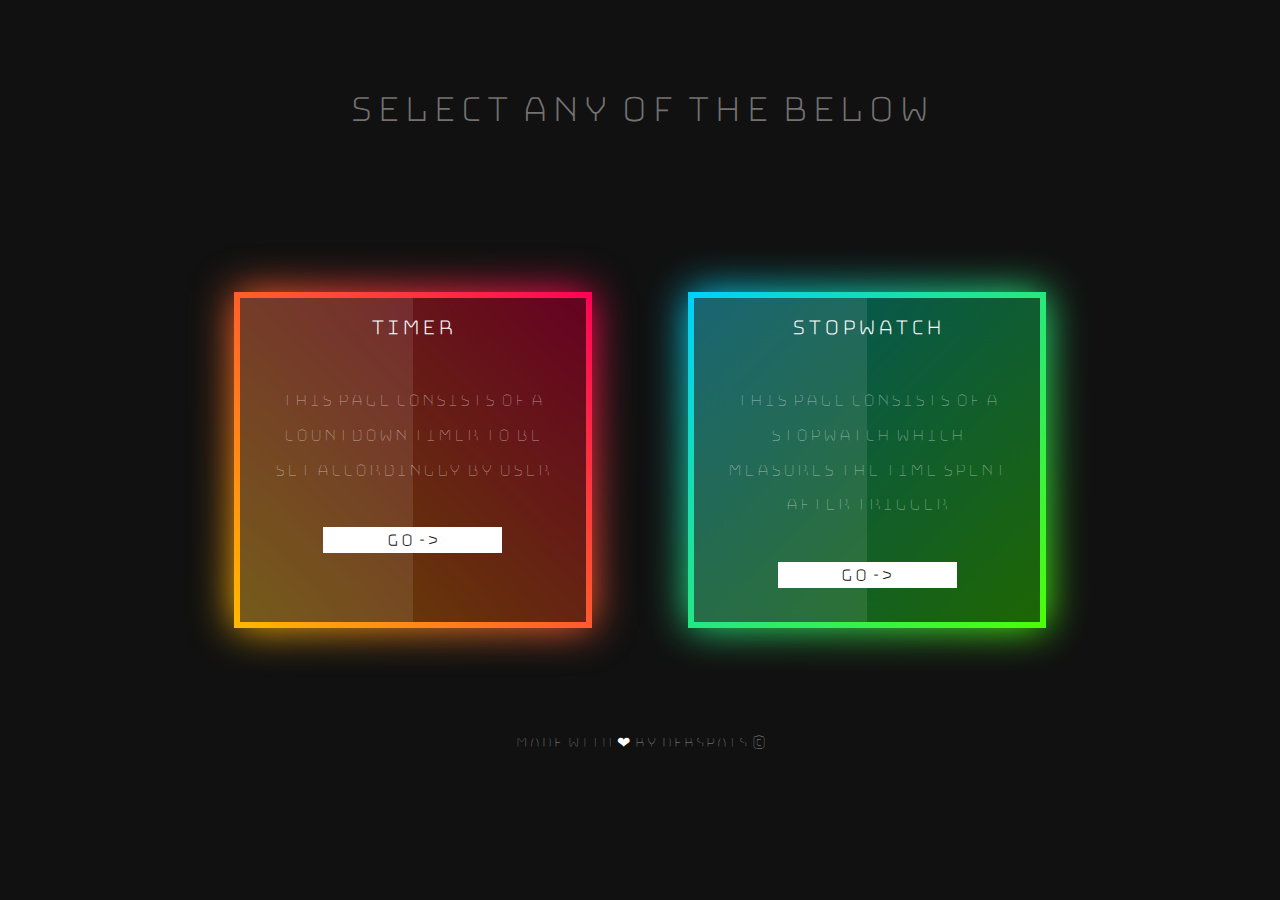
==== index.html @ 68f99aaa "Home Page Done" ====
<!DOCTYPE html>
<html lang="en">
<head>
    <meta charset="UTF-8">
    <meta http-equiv="X-UA-Compatible" content="IE=edge">
    <meta name="viewport" content="width=device-width, initial-scale=1.0">
    <title>Timer-Stopwatch</title>
    <link rel="stylesheet" href="style.css">
</head>
<body>
    <div class="parent">
        <div class="header">
            <h1>Select Any Of The Below</h1>
        </div>
        <div class="cont">
            <div class="box">
                <span>
                </span>
                <div class="content">
                    <h2>Timer</h2>
                    <p>This Page COnsists Of A Countdown Timer To Be Set Accordingly By User</p>
                    <a href="timer.html">Go -></a>
                </div>
            </div>
            <div class="box">
                <span>
                </span>
                <div class="content">
                    <h2>Stopwatch</h2>
                    <p>This Page COnsists Of A Stopwatch Which Measures The TIme Spent After Trigger</p>
                    <a href="stopwatch.html">Go -></a>
                </div>
            </div>
        </div>
        <div class="credits">Made With ❤ By DebsPats ©</div>
    </div>
</body>
</html>
---- style.css ----
@import url('https://fonts.googleapis.com/css2?family=Bungee+Hairline&display=swap');

::selection{
    background-color: rgba(255, 255, 255, 0.2);
    color: #ffffff;
} 

*{
    margin: 0;
    padding: 0;
    box-sizing: border-box;
    font-family: 'Bungee Hairline', cursive;
}

body{
    width: 100%;
    min-height: 100vh;
    background-color: #111;
}

.parent{
    display: flex;
    justify-content: center;
    align-items: center;
    flex-direction: column;
}

.header{
    margin-top: 3em;
    color: rgb(117, 113, 113);
    font-size: 1.3em;
    padding: 20px;
    text-align: center;
}

.cont{
    margin-top: 6rem;
    position: relative;
    display: flex;
    gap: 6rem;
    justify-content: center;
    align-content: center;
    padding: 40px;
    flex-wrap: wrap;
}

.box{
    position: relative;
    min-width: 250px;
    width: 40%;
    max-width: 400px;
    background-color: #111;
}

.box:hover{
    transform: translateY(-20px);
}

.box::before{
    content: "";
    position: absolute;
    top: 0;
    left: 0;
    width: 100%;
    height: 100%;
    background: linear-gradient(45deg,#ffbc00,#ff0058);
}

.box::after{
    content: "";
    position: absolute;
    top: 0;
    left: 0;
    width: 100%;
    height: 100%;
    background: linear-gradient(45deg,#ffbc00,#ff0058);
    filter: blur(20px);
}

.box:nth-child(2)::before,
.box:nth-child(2)::after{
    background: linear-gradient(315deg,#4dff03,#00d0ff);
}

.box span{
    position: absolute;
    top: 6px;
    bottom: 6px;
    right: 6px;
    left: 6px;
    background: rgba(0,0,0,0.6);
    z-index: 2;
}

.box span::before{
    content: '';
    position: absolute;
    top: 0;
    left: 0;
    width: 50%;
    height: 100%;
    background: rgba(255,255,255,0.1);

}

.content{
    position: relative;
    z-index: 10;
    padding: 20px 30px;
    color: white;
    display: flex;
    flex-direction: column;
    gap: 40px;
}

.content h2{
    font-size: 1.5em;
    text-align: center;
}

.content p{
    font-size: 1.2em;
    line-height: 1.8em;
    font-weight:500;
    text-align: center;
}

.content a{
    width: 60%;
    margin-left: 20%;
    color: #111;
    font-weight: bold;
    font-size: 1.2em;
    text-decoration: none;
    background: #fff;
    text-align: center;
    margin-bottom: 20px;
}






.credits{
    color: white;
    text-align: center;
    margin-top: 4rem;
    bottom: 0;
    right: 10%;
    left: 10%;
    padding-bottom: 2rem;
    
}
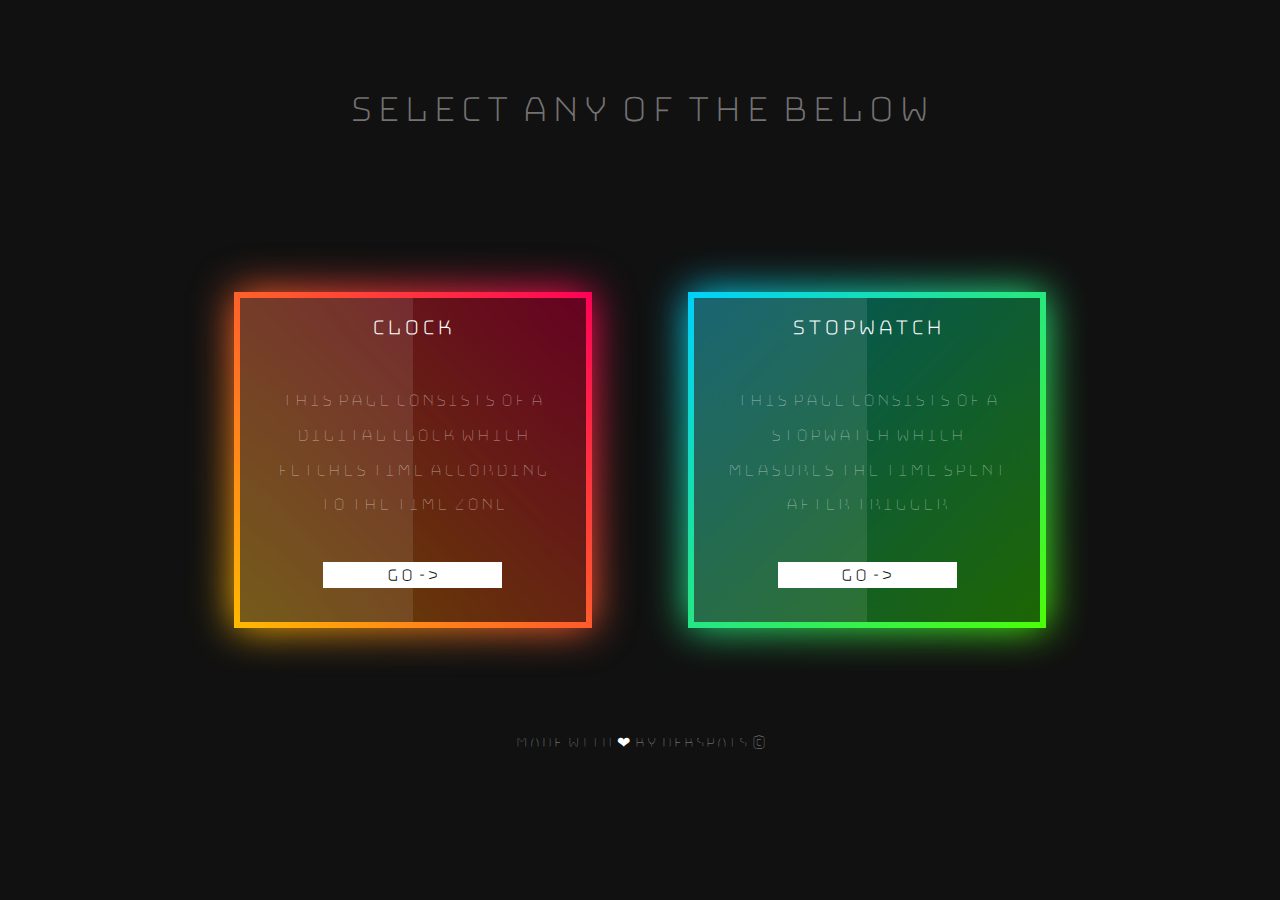
==== commit 3772737c: "Home Redesign Done" ====
--- a/index.html
+++ b/index.html
@@ -17,9 +17,9 @@
                 <span>
                 </span>
                 <div class="content">
-                    <h2>Timer</h2>
-                    <p>This Page COnsists Of A Countdown Timer To Be Set Accordingly By User</p>
-                    <a href="timer.html">Go -></a>
+                    <h2>Clock</h2>
+                    <p>This Page COnsists Of A Digital Clock Which Fetches Time According to the TIme zone</p>
+                    <a href="clock.html">Go -></a>
                 </div>
             </div>
             <div class="box">
